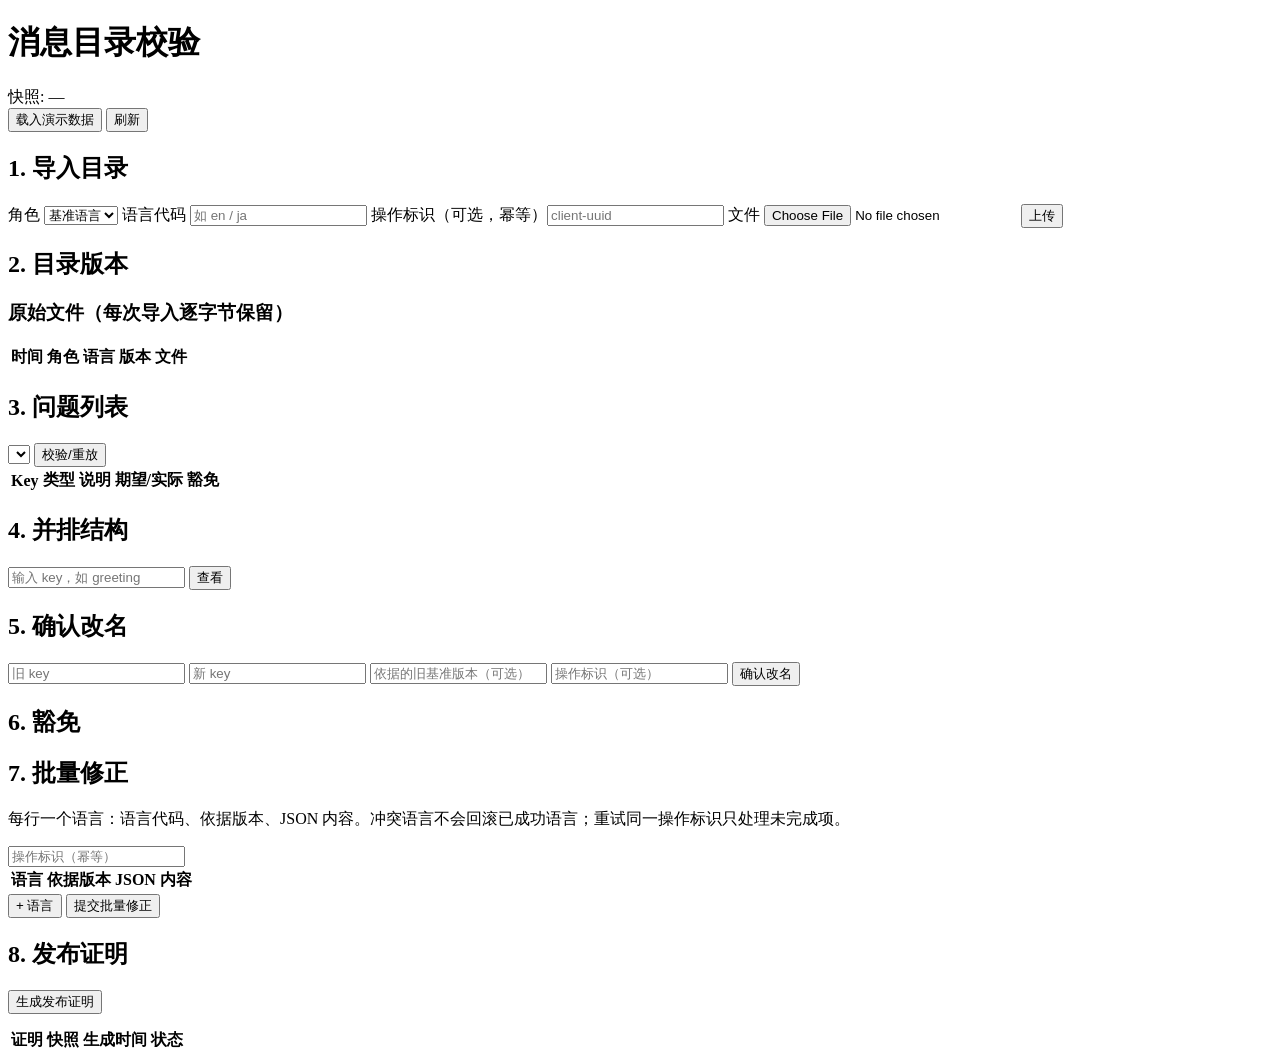
==== internal/server/web/index.html @ d96d4e53 "pwgsb 1173 run B: product snapshot (session 01a0c4fc-f690-7682-a4a0-4700d3816ffd)" ====
<!doctype html>
<html lang="zh-CN">
<head>
<meta charset="utf-8">
<meta name="viewport" content="width=device-width, initial-scale=1">
<title>消息目录校验</title>
<link rel="stylesheet" href="/static/style.css">
</head>
<body>
<header>
  <h1>消息目录校验</h1>
  <div class="snap" id="snap" title="当前已提交快照标识">快照: <span id="snapshot">—</span></div>
  <div class="snap"><button id="btn-demo" type="button">载入演示数据</button>
  <button id="btn-refresh" type="button">刷新</button></div>
</header>

<main>
  <section class="card" id="sec-import">
    <h2>1. 导入目录</h2>
    <form id="form-import">
      <label>角色
        <select name="role"><option value="baseline">基准语言</option><option value="target">目标语言</option></select>
      </label>
      <label>语言代码 <input name="language" placeholder="如 en / ja" required></label>
      <label>操作标识（可选，幂等）<input name="op_id" placeholder="client-uuid"></label>
      <label>文件 <input type="file" name="file" accept=".json,application/json" required></label>
      <input type="hidden" name="expected_snapshot" value="">
      <button type="submit">上传</button>
    </form>
    <pre id="import-result" class="result"></pre>
  </section>

  <section class="card">
    <h2>2. 目录版本</h2>
    <div id="catalogs"></div>
    <h3>原始文件（每次导入逐字节保留）</h3>
    <table id="uploads-table"><thead><tr><th>时间</th><th>角色</th><th>语言</th><th>版本</th><th>文件</th><th></th></tr></thead><tbody></tbody></table>
  </section>

  <section class="card">
    <h2>3. 问题列表</h2>
    <div class="row">
      <select id="issue-lang"></select>
      <button id="btn-issues" type="button">校验/重放</button>
      <span id="val-meta" class="muted"></span>
    </div>
    <div id="val-invalid" class="conflict hidden"></div>
    <table id="issues-table"><thead><tr><th>Key</th><th>类型</th><th>说明</th><th>期望/实际</th><th>豁免</th><th></th></tr></thead><tbody></tbody></table>
  </section>

  <section class="card">
    <h2>4. 并排结构</h2>
    <div class="row">
      <input id="key-input" placeholder="输入 key，如 greeting">
      <button id="btn-key" type="button">查看</button>
    </div>
    <div id="key-view"></div>
  </section>

  <section class="card">
    <h2>5. 确认改名</h2>
    <form id="form-rename" class="grid">
      <input name="old_key" placeholder="旧 key" required>
      <input name="new_key" placeholder="新 key" required>
      <input name="from_version" placeholder="依据的旧基准版本（可选）">
      <input name="expected_snapshot" type="hidden">
      <input name="op_id" placeholder="操作标识（可选）">
      <button type="submit">确认改名</button>
    </form>
    <div id="renames"></div>
  </section>

  <section class="card">
    <h2>6. 豁免</h2>
    <div id="exemptions"></div>
  </section>

  <section class="card">
    <h2>7. 批量修正</h2>
    <p class="muted">每行一个语言：语言代码、依据版本、JSON 内容。冲突语言不会回滚已成功语言；重试同一操作标识只处理未完成项。</p>
    <div class="grid">
      <input id="batch-op" placeholder="操作标识（幂等）">
      <input id="batch-snap" type="hidden">
    </div>
    <table id="batch-items"><thead><tr><th>语言</th><th>依据版本</th><th>JSON 内容</th></tr></thead><tbody></tbody></table>
    <div class="row">
      <button id="btn-batch-add" type="button">+ 语言</button>
      <button id="btn-batch" type="button">提交批量修正</button>
    </div>
    <pre id="batch-result" class="result"></pre>
  </section>

  <section class="card">
    <h2>8. 发布证明</h2>
    <div class="row">
      <button id="btn-cert" type="button">生成发布证明</button>
      <span id="cert-status" class="muted"></span>
    </div>
    <pre id="cert-view" class="result cert"></pre>
    <table id="certs-table"><thead><tr><th>证明</th><th>快照</th><th>生成时间</th><th>状态</th><th></th></tr></thead><tbody></tbody></table>
  </section>
</main>

<dialog id="exempt-dialog">
  <form method="dialog" id="form-exempt">
    <h3>设置豁免</h3>
    <p class="muted" id="exempt-issue"></p>
    <label>理由（必填）<input name="reason" required></label>
    <label>期限（留空为永久；RFC3339）<input name="expires_at" placeholder="2026-09-22T12:00:00Z"></label>
    <input type="hidden" name="issue_key">
    <input type="hidden" name="expected_snapshot">
    <input type="hidden" name="op_id">
    <menu><button value="cancel">取消</button><button id="exempt-ok" value="default">保存豁免</button></menu>
  </form>
</dialog>

<div id="toast"></div>
<script src="/static/app.js"></script>
</body>
</html>
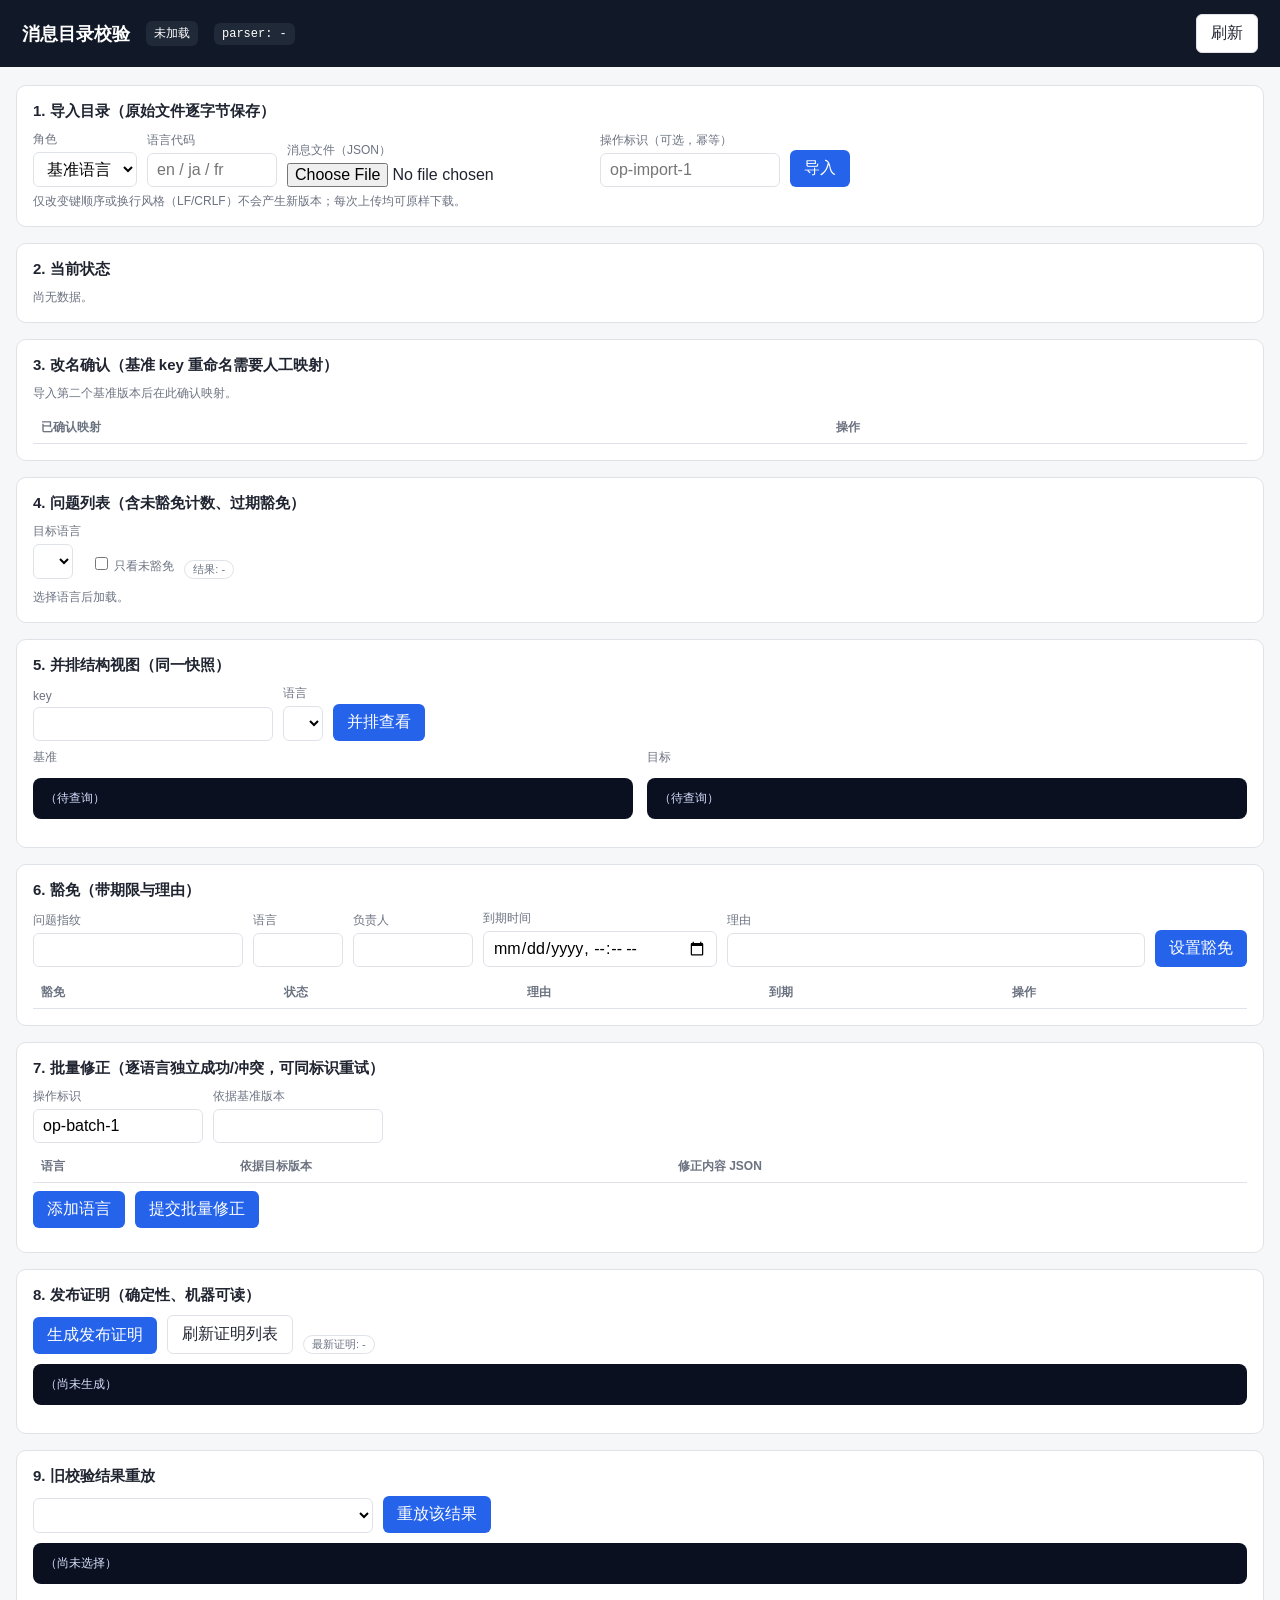
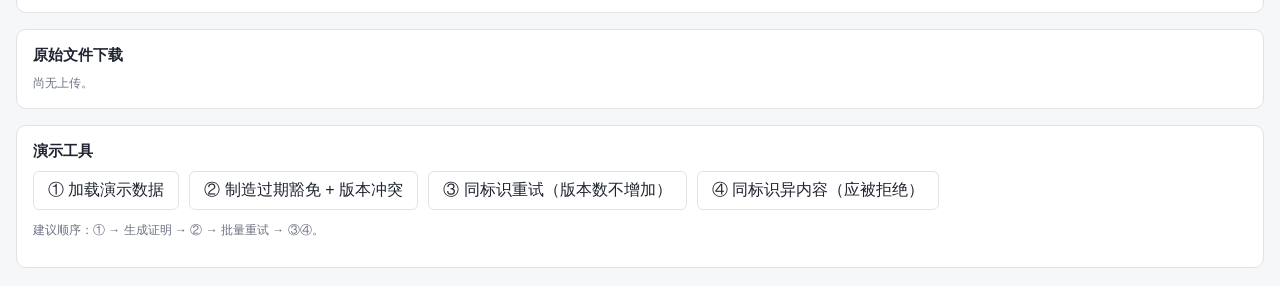
==== commit 50f2aa4d: "pwgsb 1173 run A: product snapshot (session 01a0c551-0139-7eb3-82b4-0812251c9fc0)" ====
--- a/internal/server/web/index.html
+++ b/internal/server/web/index.html
@@ -1,120 +1,560 @@
-<!doctype html>
+<!DOCTYPE html>
 <html lang="zh-CN">
 <head>
 <meta charset="utf-8">
 <meta name="viewport" content="width=device-width, initial-scale=1">
 <title>消息目录校验</title>
-<link rel="stylesheet" href="/static/style.css">
+<style>
+:root{--bg:#f6f7f9;--card:#fff;--line:#dfe3e8;--ink:#1f2430;--muted:#6b7280;
+--blue:#2563eb;--red:#dc2626;--amber:#b45309;--green:#15803d;--chip:#eef2ff;}
+*{box-sizing:border-box}
+body{margin:0;font-family:-apple-system,BlinkMacSystemFont,"Segoe UI",Roboto,"PingFang SC","Hiragino Sans GB","Microsoft YaHei",sans-serif;background:var(--bg);color:var(--ink)}
+header{background:#111827;color:#fff;padding:14px 22px;display:flex;align-items:center;gap:16px;flex-wrap:wrap}
+header h1{font-size:18px;margin:0}
+.snap{font-family:ui-monospace,Menlo,Consolas,monospace;font-size:12px;background:#1f2937;padding:4px 8px;border-radius:6px}
+main{max-width:1280px;margin:18px auto;padding:0 16px;display:grid;gap:16px}
+.card{background:var(--card);border:1px solid var(--line);border-radius:10px;padding:16px}
+.card h2{font-size:15px;margin:0 0 10px}
+.row{display:flex;gap:10px;flex-wrap:wrap;align-items:end}
+label{font-size:12px;color:var(--muted);display:block;margin-bottom:4px}
+input,select,textarea,button{font:inherit}
+input[type=text],input[type=datetime-local],select,textarea{border:1px solid var(--line);border-radius:6px;padding:7px 9px;background:#fff}
+textarea{width:100%;min-height:74px;font-family:ui-monospace,Menlo,monospace;font-size:12px}
+button{background:var(--blue);color:#fff;border:0;border-radius:6px;padding:8px 14px;cursor:pointer}
+button.ghost{background:#fff;color:var(--ink);border:1px solid var(--line)}
+button.danger{background:var(--red)}
+button:disabled{opacity:.5;cursor:default}
+table{border-collapse:collapse;width:100%;font-size:13px}
+th,td{border-bottom:1px solid var(--line);padding:7px 8px;text-align:left;vertical-align:top}
+th{color:var(--muted);font-weight:600;font-size:12px}
+code,.mono{font-family:ui-monospace,Menlo,Consolas,monospace;font-size:12px}
+.badge{display:inline-block;padding:1px 7px;border-radius:999px;font-size:11px;font-weight:600}
+.b-stale{background:#fef3c7;color:var(--amber)}
+.b-ok{background:#dcfce7;color:var(--green)}
+.b-err{background:#fee2e2;color:var(--red)}
+.b-info{background:var(--chip);color:#3730a3}
+.code{font-weight:600}
+.muted{color:var(--muted)}
+.grid2{display:grid;grid-template-columns:1fr 1fr;gap:14px}
+pre{background:#0b1020;color:#d7e0ff;padding:12px;border-radius:8px;overflow:auto;max-height:360px;font-size:12px}
+.toast{position:fixed;right:18px;bottom:18px;max-width:460px;background:#111827;color:#fff;padding:10px 14px;border-radius:8px;font-size:13px;white-space:pre-wrap;display:none;z-index:50}
+.pill{font-size:11px;border:1px solid var(--line);border-radius:999px;padding:1px 8px;color:var(--muted)}
+.conflict{background:#fffbeb;border-color:#fcd34d}
+details summary{cursor:pointer;font-size:13px}
+.small{font-size:12px}
+</style>
 </head>
 <body>
 <header>
   <h1>消息目录校验</h1>
-  <div class="snap" id="snap" title="当前已提交快照标识">快照: <span id="snapshot">—</span></div>
-  <div class="snap"><button id="btn-demo" type="button">载入演示数据</button>
-  <button id="btn-refresh" type="button">刷新</button></div>
+  <span class="snap" id="snap">未加载</span>
+  <span class="snap" id="parser">parser: -</span>
+  <span style="flex:1"></span>
+  <button class="ghost" onclick="loadState()">刷新</button>
 </header>
-
 <main>
-  <section class="card" id="sec-import">
-    <h2>1. 导入目录</h2>
-    <form id="form-import">
-      <label>角色
-        <select name="role"><option value="baseline">基准语言</option><option value="target">目标语言</option></select>
-      </label>
-      <label>语言代码 <input name="language" placeholder="如 en / ja" required></label>
-      <label>操作标识（可选，幂等）<input name="op_id" placeholder="client-uuid"></label>
-      <label>文件 <input type="file" name="file" accept=".json,application/json" required></label>
-      <input type="hidden" name="expected_snapshot" value="">
-      <button type="submit">上传</button>
-    </form>
-    <pre id="import-result" class="result"></pre>
-  </section>
-
-  <section class="card">
-    <h2>2. 目录版本</h2>
-    <div id="catalogs"></div>
-    <h3>原始文件（每次导入逐字节保留）</h3>
-    <table id="uploads-table"><thead><tr><th>时间</th><th>角色</th><th>语言</th><th>版本</th><th>文件</th><th></th></tr></thead><tbody></tbody></table>
-  </section>
-
-  <section class="card">
-    <h2>3. 问题列表</h2>
-    <div class="row">
-      <select id="issue-lang"></select>
-      <button id="btn-issues" type="button">校验/重放</button>
-      <span id="val-meta" class="muted"></span>
-    </div>
-    <div id="val-invalid" class="conflict hidden"></div>
-    <table id="issues-table"><thead><tr><th>Key</th><th>类型</th><th>说明</th><th>期望/实际</th><th>豁免</th><th></th></tr></thead><tbody></tbody></table>
-  </section>
-
-  <section class="card">
-    <h2>4. 并排结构</h2>
-    <div class="row">
-      <input id="key-input" placeholder="输入 key，如 greeting">
-      <button id="btn-key" type="button">查看</button>
-    </div>
-    <div id="key-view"></div>
-  </section>
-
-  <section class="card">
-    <h2>5. 确认改名</h2>
-    <form id="form-rename" class="grid">
-      <input name="old_key" placeholder="旧 key" required>
-      <input name="new_key" placeholder="新 key" required>
-      <input name="from_version" placeholder="依据的旧基准版本（可选）">
-      <input name="expected_snapshot" type="hidden">
-      <input name="op_id" placeholder="操作标识（可选）">
-      <button type="submit">确认改名</button>
-    </form>
-    <div id="renames"></div>
-  </section>
-
-  <section class="card">
-    <h2>6. 豁免</h2>
-    <div id="exemptions"></div>
-  </section>
-
-  <section class="card">
-    <h2>7. 批量修正</h2>
-    <p class="muted">每行一个语言：语言代码、依据版本、JSON 内容。冲突语言不会回滚已成功语言；重试同一操作标识只处理未完成项。</p>
-    <div class="grid">
-      <input id="batch-op" placeholder="操作标识（幂等）">
-      <input id="batch-snap" type="hidden">
-    </div>
-    <table id="batch-items"><thead><tr><th>语言</th><th>依据版本</th><th>JSON 内容</th></tr></thead><tbody></tbody></table>
-    <div class="row">
-      <button id="btn-batch-add" type="button">+ 语言</button>
-      <button id="btn-batch" type="button">提交批量修正</button>
-    </div>
-    <pre id="batch-result" class="result"></pre>
-  </section>
-
-  <section class="card">
-    <h2>8. 发布证明</h2>
-    <div class="row">
-      <button id="btn-cert" type="button">生成发布证明</button>
-      <span id="cert-status" class="muted"></span>
-    </div>
-    <pre id="cert-view" class="result cert"></pre>
-    <table id="certs-table"><thead><tr><th>证明</th><th>快照</th><th>生成时间</th><th>状态</th><th></th></tr></thead><tbody></tbody></table>
-  </section>
+
+<section class="card">
+  <h2>1. 导入目录（原始文件逐字节保存）</h2>
+  <div class="row">
+    <div><label>角色</label><select id="impRole"><option value="baseline">基准语言</option><option value="target">目标语言</option></select></div>
+    <div><label>语言代码</label><input type="text" id="impLang" placeholder="en / ja / fr" style="width:130px"></div>
+    <div><label>消息文件（JSON）</label><input type="file" id="impFile" accept=".json,application/json"></div>
+    <div><label>操作标识（可选，幂等）</label><input type="text" id="impOp" placeholder="op-import-1" style="width:180px"></div>
+    <button onclick="doImport()">导入</button>
+  </div>
+  <div class="small muted" style="margin-top:6px">仅改变键顺序或换行风格（LF/CRLF）不会产生新版本；每次上传均可原样下载。</div>
+</section>
+
+<section class="card">
+  <h2>2. 当前状态</h2>
+  <div id="stateBox" class="small muted">尚无数据。</div>
+</section>
+
+<section class="card">
+  <h2>3. 改名确认（基准 key 重命名需要人工映射）</h2>
+  <div id="renameBox" class="small muted">导入第二个基准版本后在此确认映射。</div>
+  <table style="margin-top:10px"><thead><tr><th>已确认映射</th><th>操作</th></tr></thead>
+  <tbody id="edgesBody"></tbody></table>
+</section>
+
+<section class="card">
+  <h2>4. 问题列表（含未豁免计数、过期豁免）</h2>
+  <div class="row" style="margin-bottom:10px">
+    <div><label>目标语言</label><select id="issueLang" onchange="loadIssues()"></select></div>
+    <label class="small"><input type="checkbox" id="onlyActive" onchange="renderIssues()"> 只看未豁免</label>
+    <span class="pill" id="issueBasis">结果: -</span>
+  </div>
+  <div id="issueBox" class="small muted">选择语言后加载。</div>
+</section>
+
+<section class="card">
+  <h2>5. 并排结构视图（同一快照）</h2>
+  <div class="row" style="margin-bottom:8px">
+    <div><label>key</label><input type="text" id="cmpKey" style="width:240px"></div>
+    <div><label>语言</label><select id="cmpLang"></select></div>
+    <button onclick="loadCompare()">并排查看</button>
+  </div>
+  <div class="grid2">
+    <div><div class="small muted">基准</div><pre id="cmpBase">（待查询）</pre></div>
+    <div><div class="small muted" id="cmpTargetTitle">目标</div><pre id="cmpTarget">（待查询）</pre></div>
+  </div>
+</section>
+
+<section class="card">
+  <h2>6. 豁免（带期限与理由）</h2>
+  <div class="row">
+    <div><label>问题指纹</label><input type="text" id="exFP" readonly style="width:210px"></div>
+    <div><label>语言</label><input type="text" id="exLang" readonly style="width:90px"></div>
+    <div><label>负责人</label><input type="text" id="exOwner" style="width:120px"></div>
+    <div><label>到期时间</label><input type="datetime-local" id="exExp"></div>
+    <div style="flex:1"><label>理由</label><input type="text" id="exReason" style="width:100%"></div>
+    <button onclick="grantEx()">设置豁免</button>
+  </div>
+  <table style="margin-top:10px"><thead><tr><th>豁免</th><th>状态</th><th>理由</th><th>到期</th><th>操作</th></tr></thead>
+  <tbody id="exBody"></tbody></table>
+</section>
+
+<section class="card">
+  <h2>7. 批量修正（逐语言独立成功/冲突，可同标识重试）</h2>
+  <div class="row">
+    <div><label>操作标识</label><input type="text" id="bOp" value="op-batch-1" style="width:170px"></div>
+    <div><label>依据基准版本</label><input type="text" id="bBase" readonly style="width:170px"></div>
+  </div>
+  <table style="margin-top:8px"><thead><tr><th>语言</th><th>依据目标版本</th><th>修正内容 JSON</th><th></th></tr></thead>
+  <tbody id="bBody"></tbody></table>
+  <div class="row" style="margin-top:8px"><button onclick="addBatchRow()">添加语言</button><button onclick="submitBatch()">提交批量修正</button></div>
+  <div id="bResult" class="small" style="margin-top:8px"></div>
+</section>
+
+<section class="card">
+  <h2>8. 发布证明（确定性、机器可读）</h2>
+  <div class="row">
+    <button onclick="genCert()">生成发布证明</button>
+    <button class="ghost" onclick="loadCerts()">刷新证明列表</button>
+    <span class="pill" id="certStatus">最新证明: -</span>
+  </div>
+  <pre id="certBox" style="margin-top:10px">（尚未生成）</pre>
+</section>
+
+<section class="card">
+  <h2>9. 旧校验结果重放</h2>
+  <div class="row"><select id="replaySel" style="min-width:340px"></select><button onclick="replayResult()">重放该结果</button></div>
+  <pre id="replayBox" style="margin-top:10px">（尚未选择）</pre>
+</section>
+
+<section class="card">
+  <h2>原始文件下载</h2>
+  <div id="rawBox" class="small muted">尚无上传。</div>
+</section>
+
+<section class="card">
+  <h2>演示工具</h2>
+  <div class="row">
+    <button class="ghost" onclick="demoSeed()">① 加载演示数据</button>
+    <button class="ghost" onclick="demoExpiredConflict()">② 制造过期豁免 + 版本冲突</button>
+    <button class="ghost" onclick="demoRetrySameOp()">③ 同标识重试（版本数不增加）</button>
+    <button class="ghost" onclick="demoSameOpDifferentContent()">④ 同标识异内容（应被拒绝）</button>
+  </div>
+  <p class="small muted" id="demoHint">建议顺序：① → 生成证明 → ② → 批量重试 → ③④。</p>
+</section>
+
 </main>
-
-<dialog id="exempt-dialog">
-  <form method="dialog" id="form-exempt">
-    <h3>设置豁免</h3>
-    <p class="muted" id="exempt-issue"></p>
-    <label>理由（必填）<input name="reason" required></label>
-    <label>期限（留空为永久；RFC3339）<input name="expires_at" placeholder="2026-09-22T12:00:00Z"></label>
-    <input type="hidden" name="issue_key">
-    <input type="hidden" name="expected_snapshot">
-    <input type="hidden" name="op_id">
-    <menu><button value="cancel">取消</button><button id="exempt-ok" value="default">保存豁免</button></menu>
-  </form>
-</dialog>
-
-<div id="toast"></div>
-<script src="/static/app.js"></script>
+<div class="toast" id="toast"></div>
+<script>
+let STATE=null, ISSUES=null, LAST_SNAP=null, ISSUES_SNAP=null;
+const $=id=>document.getElementById(id);
+function toast(msg,bad){const t=$('toast');t.textContent=msg;t.style.display='block';
+ t.style.background=bad?'#7f1d1d':'#111827';clearTimeout(t._h);t._h=setTimeout(()=>t.style.display='none',6000);}
+function esc(s){return String(s??'').replace(/[&<>]/g,c=>({'&':'&amp;','<':'&lt;','>':'&gt;'}[c]));}
+function shortId(s){return s?String(s).slice(0,16):'-';}
+
+async function api(path,opts){
+  const res=await fetch(path,opts);
+  const ct=res.headers.get('content-type')||'';
+  const body=ct.includes('json')?await res.json():await res.text();
+  if(!res.ok){const e=new Error(body.error||('HTTP '+res.status));e.kind=body.kind;e.body=body;throw e;}
+  return {body,replay:res.headers.get('x-idempotent-replay')==='true'};
+}
+
+async function loadState(){
+  const {body}=await api('/api/state');
+  STATE=body; LAST_SNAP=body.snapshot.id;
+  $('snap').textContent='快照 '+body.snapshot.id;
+  $('parser').textContent='parser: '+body.parser_version;
+  renderState(); renderRename(); renderExemptions(); renderRaws(); fillLangSelects(); loadCerts(true);
+  if(STATE.base_version){$('bBase').value=STATE.base_version.id;}
+  if(body.startup_warnings&&body.startup_warnings.length){toast(body.startup_warnings.join('\n'),true);}
+}
+
+function renderState(){
+  if(!STATE.base_version){$('stateBox').innerHTML='<span class="muted">尚未导入基准目录。</span>';return;}
+  const b=STATE.base_version;
+  let h=`<div>基准语言 <b>${esc(STATE.baseline_language)}</b> · 版本 <code>${b.id}</code> · 指纹 <code>${shortId(b.fingerprint)}</code> · ${b.keys} 条</div>`;
+  h+='<table style="margin-top:8px"><thead><tr><th>语言</th><th>目标版本</th><th>结果/依据</th><th>问题</th><th>状态</th></tr></thead><tbody>';
+  for(const [lang,lv] of Object.entries(STATE.languages)){
+    let basis=lv.current_result?('结果 '+shortId(lv.current_result.id)+'<br><span class="muted">映射 '+shortId(lv.current_result.mapping_hash)+' · parser '+lv.current_result.parser_version+'</span>'):'无结果';
+    let badge=lv.stale?`<span class="badge b-stale">已失效:${esc(lv.stale_reason)}</span>`:`<span class="badge b-ok">最新</span>`;
+    h+=`<tr><td>${esc(lang)}</td><td><code>${shortId(lv.version.id)}</code></td><td>${basis}</td>
+    <td>未豁免 <b>${lv.issue_active}</b> / 共 ${lv.issue_total}${lv.exempted?` · 豁免 ${lv.exempted}（过期 ${lv.expired}）`:''}</td>
+    <td>${badge}</td></tr>`;
+  }
+  h+='</tbody></table>';
+  $('stateBox').innerHTML=h;
+}
+
+function fillLangSelects(){
+  const langs=Object.keys(STATE.languages||{}).sort();
+  for(const id of ['issueLang','cmpLang']){
+    const sel=$(id);const cur=sel.value;sel.innerHTML='';
+    langs.forEach(l=>{const o=document.createElement('option');o.value=l;o.textContent=l;sel.appendChild(o);});
+    if(cur)sel.value=cur;
+  }
+  const sel=$('replaySel');
+  sel.innerHTML='';
+  // populated from result list endpoint lazily; derive from issues calls below
+}
+</script>
+<script>
+async function doImport(){
+  const f=$('impFile').files[0];
+  if(!f){toast('请选择文件',true);return;}
+  const lang=$('impLang').value.trim();
+  if(!lang){toast('请填写语言代码',true);return;}
+  const fd=new FormData();
+  fd.append('role',$('impRole').value);fd.append('language',lang);
+  fd.append('file',f);
+  if($('impOp').value.trim())fd.append('operation_id',$('impOp').value.trim());
+  fd.append('snapshot_id',LAST_SNAP||'');
+  try{
+    const {body,replay}=await api('/api/import',{method:'POST',body:fd});
+    await loadState();
+    toast((replay?'[幂等重放] ':'')+'导入完成: 版本 '+body.version_id.slice(0,14)+(body.version_created?'（新版本）':'（版本不变）'));
+  }catch(e){toast('导入失败: '+e.message,true);}
+}
+
+async function loadIssues(){
+  const lang=$('issueLang').value;if(!lang)return;
+  try{
+    const {body}=await api(`/api/issues?language=${encodeURIComponent(lang)}`);
+    ISSUES=body;ISSUES_SNAP=body.snapshot.id;renderIssues();
+    $('issueBasis').textContent=`快照 ${body.snapshot.id.slice(0,18)} · 结果 ${body.result_id.slice(0,14)} · parser ${body.parser_version}`+
+      (body.stale?` · 已失效(${body.stale_reason})`:' · 最新');
+  }catch(e){$('issueBox').innerHTML='<span class="badge b-err">'+esc(e.message)+'</span>';}
+}
+
+function renderIssues(){
+  if(!ISSUES)return;
+  const only=$('onlyActive').checked;
+  let h=`<table><thead><tr><th>代码</th><th>key</th><th>详情</th><th>期望 / 实际</th><th>豁免</th><th></th></tr></thead><tbody>`;
+  let rows=ISSUES.issues.filter(r=>!only||!r.exempted);
+  if(!rows.length){h+='<tr><td colspan="6" class="muted">没有匹配的问题。</td></tr>';}
+  for(const r of rows){
+    let ex=r.exempted?`<span class="badge b-ok">已豁免至 ${esc(r.exemption.expires_at)}</span>`:
+      (r.expired?`<span class="badge b-stale">豁免已过期</span>`:`<span class="badge b-err">未豁免</span>`);
+    let ea=r.expected&&r.expected.length?`<div class="muted">期望: ${r.expected.map(esc).join(', ')}</div>`:'';
+    let aa=r.actual&&r.actual.length?`<div class="muted">实际: ${r.actual.map(esc).join(', ')}</div>`:'';
+    h+=`<tr><td class="code">${esc(r.issue.code)}</td><td><code>${esc(r.issue.key)}</code></td>
+    <td>${esc(r.issue.detail)}</td><td>${ea}${aa}</td><td>${ex}</td>
+    <td><button class="ghost" onclick='pickExemption(${JSON.stringify(r).replace(/'/g,"&#39;")})'>豁免</button></td></tr>`;
+  }
+  h+='</tbody></table>';
+  h+=`<div style="margin-top:8px">未豁免计数: <b>${ISSUES.active_count}</b> / 总问题 ${ISSUES.issues.length}</div>`;
+  $('issueBox').innerHTML=h;
+}
+
+function pickExemption(r){
+  $('exFP').value=r.issue.fingerprint;$('exLang').value=r.issue.language;
+  $('exReason').value='针对 '+r.issue.code+' ('+(r.issue.key||'')+') 的发布豁免';
+  const d=new Date(Date.now()+3*24*3600*1000);
+  $('exExp').value=d.toISOString().slice(0,16);
+  window.scrollTo(0,document.body.scrollHeight);
+}
+
+async function loadCompare(){
+  const lang=$('cmpLang').value;const key=$('cmpKey').value.trim();
+  if(!lang||!key){toast('请选择语言并填写 key',true);return;}
+  try{
+    const {body}=await api(`/api/issues?language=${encodeURIComponent(lang)}`);
+    const rid=body.result_id;
+    const r=await api(`/api/results/${rid}`);
+    const d=r.body;
+    const be=(d.result.base_entries||[]).find(e=>e.key===key);
+    const match=(d.result.matches||[]).find(m=>m.base_key===key);
+    const tkey=match?match.target_key:key;
+    const te=(d.result.target_entries||[]).find(e=>e.key===tkey);
+    $('cmpBase').textContent=be?JSON.stringify(be,null,2):'(基准无此 key)';
+    $('cmpTargetTitle').textContent=`目标 ${lang} · key=${tkey}`+(match&&match.renamed?' (改名映射)':'');
+    $('cmpTarget').textContent=te?JSON.stringify(te,null,2):'(目标无对应消息)';
+    toast(`并排视图依据: 结果 ${rid.slice(0,10)} / 快照 ${d.snapshot.id.slice(0,10)}`+
+      (d.stale?'（历史结果，写操作需重新校验）':''),d.stale);
+    populateReplay(rid,d.stale);
+  }catch(e){toast(e.message,true);}
+}
+function populateReplay(rid,stale){const sel=$('replaySel');
+  if(!Array.from(sel.options).some(o=>o.value===rid)){const o=document.createElement('option');
+  o.value=rid;o.textContent=rid.slice(0,14)+(stale?' (历史)':' (当前)');sel.appendChild(o);}sel.value=rid;}
+</script>
+<script>
+function renderRename(){
+  const box=$('renameBox');
+  const pend=(STATE.pending_renames||[])[0];
+  if(pend){
+    let h=`<div class="small">基准 <code>${shortId(pend.from_version_id)}</code> → <code>${shortId(pend.to_version_id)}</code>：
+      删除 ${pend.removed.length} 个 key，新增 ${pend.added.length} 个 key。改名不会自动建立，必须逐条确认。</div>
+      <table style="margin-top:8px"><thead><tr><th>旧 key（删除）</th><th>新 key（新增）</th><th>操作标识</th><th></th></tr></thead><tbody>`;
+    for(let i=0;i<Math.max(pend.removed.length,pend.added.length);i++){
+      h+=`<tr><td><select data-r=from data-i="${i}">${pend.removed.map(k=>`<option ${i===pend.removed.indexOf(k)?'selected':''}>${esc(k)}</option>`).join('')}</select></td>
+      <td><select data-r=to data-i="${i}">${pend.added.map(k=>`<option ${i===pend.added.indexOf(k)?'selected':''}>${esc(k)}</option>`).join('')}</select></td>
+      <td><input type="text" class="rop" data-i="${i}" value="op-rename-${i+1}" style="width:150px"></td>
+      <td><button onclick="confirmRename(${i})">确认改名</button></td></tr>`;
+    }
+    h+='</tbody></table>';box.innerHTML=h;
+  }else{box.innerHTML='<span class="muted">没有待确认的改名（当前基准版本未发生 key 增删，或已全部确认）。</span>';}
+  const eb=$('edgesBody');eb.innerHTML='';
+  (STATE.edges||[]).forEach(e=>{
+    const tr=document.createElement('tr');
+    tr.innerHTML=`<td><code>${esc(e.from_key)}</code> → <code>${esc(e.to_key)}</code><br><span class="muted small">${shortId(e.from_version_id)} → ${shortId(e.to_version_id)}</span></td><td><span class="badge b-ok">已确认</span></td>`;
+    eb.appendChild(tr);});
+}
+
+async function confirmRename(i){
+  const pend=STATE.pending_renames[0];
+  const fromSel=document.querySelector(`select[data-r=from][data-i="${i}"]`);
+  const toSel=document.querySelector(`select[data-r=to][data-i="${i}"]`);
+  const op=document.querySelector(`input.rop[data-i="${i}"]`).value.trim();
+  try{
+    const {body,replay}=await api('/api/rename',{method:'POST',headers:{'Content-Type':'application/json'},
+      body:JSON.stringify({operation_id:op,snapshot_id:LAST_SNAP,from_version_id:pend.from_version_id,
+      to_version_id:pend.to_version_id,from_key:fromSel.value,to_key:toSel.value})});
+    await loadState();toast((replay?'[幂等重放] ':'')+'改名映射已确认');
+  }catch(e){toast('改名被拒绝: '+e.message,true);}
+}
+
+function renderExemptions(){
+  const eb=$('exBody');eb.innerHTML='';
+  (STATE.exemptions||[]).forEach(v=>{
+    const e=v.exemption;
+    const badge=v.active?'<span class="badge b-ok">生效中</span>':
+      (e.revoked_at?'<span class="badge b-info">已撤销</span>':'<span class="badge b-stale">已过期</span>');
+    const tr=document.createElement('tr');
+    tr.innerHTML=`<td><code>${shortId(e.id)}</code><br><span class="muted small">${esc(e.language)} · ${esc(e.code)} · ${esc(e.key||'')}</span></td>
+      <td>${badge}</td><td>${esc(e.reason)}</td><td class="small">${esc(e.expires_at)}</td>
+      <td>${v.active?`<button class="danger" onclick="revokeEx('${e.id}')">撤销</button>`:''}</td>`;
+    eb.appendChild(tr);
+  });
+}
+
+async function grantEx(){
+  if(!$('exFP').value){toast('请先在问题列表选择豁免',true);return;}
+  const exp=new Date($('exExp').value).toISOString();
+  const op='op-ex-'+$('exFP').value.slice(0,8)+'-'+Date.now();
+  try{
+    const {body}=await api('/api/exemption',{method:'POST',headers:{'Content-Type':'application/json'},
+      body:JSON.stringify({operation_id:op,snapshot_id:ISSUES_SNAP||LAST_SNAP,action:'grant',
+      issue_fingerprint:$('exFP').value,language:$('exLang').value,
+      reason:$('exReason').value,owner:$('exOwner').value||'owner',expires_at:exp})});
+    await loadState();await loadIssues();toast('豁免已设置，至 '+body.exemption.expires_at);
+  }catch(e){toast('豁免失败: '+e.message,true);}
+}
+async function revokeEx(id){
+  const op='op-revoke-'+id.slice(0,10);
+  try{await api('/api/exemption',{method:'POST',headers:{'Content-Type':'application/json'},
+    body:JSON.stringify({operation_id:op,snapshot_id:LAST_SNAP,action:'revoke',exemption_id:id})});
+    await loadState();toast('豁免已撤销');
+  }catch(e){toast(e.message,true);}
+}
+</script>
+<script>
+function addBatchRow(){
+  const langs=Object.keys(STATE.languages||{});
+  const tb=$('bBody');const i=tb.rows.length;
+  const tr=document.createElement('tr');
+  tr.innerHTML=`<td><input class="bl" style="width:80px" value="${langs[i]||''}"></td>
+    <td class="mono small bver">${shortId(langs[i]&&STATE.languages[langs[i]].version.id)||''}</td>
+    <td><textarea class="bc" placeholder='{"greeting":"Bonjour {name} !"}'></textarea></td>
+    <td><button class="ghost" onclick="this.closest('tr').remove()">删除</button></td>`;
+  tb.appendChild(tr);
+  tr.querySelector('.bl').addEventListener('change',e=>{
+    const lv=STATE.languages[e.target.value];
+    tr.querySelector('.bver').textContent=lv?shortId(lv.version.id):'';
+  });
+}
+
+async function submitBatch(){
+  const items=[];
+  for(const tr of $('bBody').rows){
+    const lang=tr.querySelector('.bl').value.trim();
+    const content=tr.querySelector('.bc').value.trim();
+    if(!lang||!content)continue;
+    const lv=STATE.languages[lang];
+    items.push({language:lang,filename:lang+'.json',content_json:content,
+      expected_target_version_id:lv?lv.version.id:''});
+  }
+  if(!items.length){toast('请填写至少一行',true);return;}
+  $('bResult').innerHTML='提交中…';
+  try{
+    const {body,replay}=await api('/api/batch',{method:'POST',headers:{'Content-Type':'application/json'},
+      body:JSON.stringify({operation_id:$('bOp').value.trim(),snapshot_id:LAST_SNAP,
+      expected_base_version_id:$('bBase').value,items})});
+    let h=(replay?'<span class="badge b-info">同标识重试：返回既有回执，未重复应用</span> ':'')+
+      (body.base_ok?'':'<span class="badge b-err">基准版本冲突</span> ')+
+      (body.all_succeeded?'<span class="badge b-ok">全部成功</span>':'<span class="badge b-stale">部分成功</span>');
+    h+='<table style="margin-top:6px"><thead><tr><th>语言</th><th>结果</th><th>版本</th><th>原因</th></tr></thead><tbody>';
+    for(const s of body.subs){
+      h+=`<tr class="${s.status==='conflict'?'conflict':''}"><td>${esc(s.language)}</td>
+      <td>${s.status==='success'?'<span class="badge b-ok">成功</span>':'<span class="badge b-err">冲突</span>'}</td>
+      <td><code>${shortId(s.version_id)}</code></td><td class="small">${esc(s.reason||'')}</td></tr>`;
+    }
+    h+='</tbody></table>';
+    $('bResult').innerHTML=h;
+    await loadState();
+  }catch(e){$('bResult').innerHTML='<span class="badge b-err">'+esc(e.message)+'</span>';toast(e.message,true);}
+}
+
+async function genCert(){
+  try{
+    const {body}=await api('/api/certs',{method:'POST',headers:{'Content-Type':'application/json'},
+      body:JSON.stringify({snapshot_id:LAST_SNAP})});
+    $('certBox').textContent=body.bytes;
+    $('certStatus').textContent='最新证明: '+body.meta.id.slice(0,18)+(body.current?'（对应当前状态）':'（历史状态）');
+    await loadCerts(true);
+  }catch(e){toast('证明生成失败: '+e.message,true);$('certStatus').textContent='生成被拒绝';}
+}
+async function loadCerts(silent){
+  try{
+    const {body}=await api('/api/certs');
+    if(!silent||!$('certBox').textContent.startsWith('{')&&!$('certBox').textContent.startsWith(' ') && body.certs.length){
+      const latest=body.certs.find(c=>c.meta.id===STATE.latest_cert?.id)||body.certs[0];
+      if(latest){$('certStatus').textContent='最新证明: '+latest.meta.id.slice(0,18)+(latest.current?'（当前）':'（历史）');}
+    }
+  }catch(e){if(!silent)toast(e.message,true);}
+}
+
+async function replayResult(){
+  const id=$('replaySel').value;if(!id)return;
+  const {body}=await api('/api/results/'+id);
+  $('replayBox').textContent=JSON.stringify({snapshot:body.snapshot,basis:{
+    parser_version:body.meta.parser_version,base_version_id:body.meta.base_version_id,
+    target_version_id:body.meta.target_version_id,mapping_hash:body.meta.mapping_hash},
+    stale:body.stale,stale_reason:body.reason,
+    issues:body.result.issues,matches:body.result.matches,
+    base_entries:body.result.base_entries,target_entries:body.result.target_entries},null,2);
+  toast('已重放固定结果 '+id.slice(0,10)+(body.stale?'（已失效，仅供查看）':'（仍为当前）'),body.stale);
+}
+
+function renderRaws(){
+  const box=$('rawBox');
+  let rows='';
+  for(const [lid,lv] of Object.entries(STATE.languages||{})){
+    for(const uid of (lv.version.upload_ids||[])){
+      rows+=`<span class="pill" style="margin:2px"><a href="/api/raw/${uid}">下载 ${esc(lv.version.fingerprint.slice(0,8))}… 上传</a></span> `;
+    }
+  }
+  box.innerHTML=rows||'<span class="muted">尚无上传。</span>';
+}
+</script>
+<script>
+async function postJSON(path,obj){
+  const res=await fetch(path,{method:'POST',headers:{'Content-Type':'application/json'},body:JSON.stringify(obj)});
+  const b=await res.json();
+  if(!res.ok){const e=new Error(b.error||'HTTP '+res.status);e.kind=b.kind;throw e;}
+  return b;
+}
+async function importJSON(role,lang,obj,op){
+  return postJSON('/api/import',{role,language:lang,filename:lang+'.json',
+    content:new TextEncoder().encode(JSON.stringify(obj,null,2)),operation_id:op,snapshot_id:LAST_SNAP});
+}
+async function demoSeed(){
+  try{
+    await importJSON('baseline','en',{
+      greeting:"Hello {name}!",
+      items:"{count, plural, one {# item} other {# items}}",
+      welcome:"Welcome back, <b>{name}</b>.",
+      choose:"{gender, select, male {Sir} female {Madam} other {Friend}}",
+      quote:"It''s {name}, use '{curly}' now"
+    },'op-seed-base-v1');
+    await loadState();
+    await importJSON('target','ja',{
+      greeting:"こんにちは {name}！",
+      items:"{count, plural, other {# 件}}",
+      welcome:"おかえりなさい、<b>{name}</b>。",
+      choose:"{gender, select, female {様} other {皆様}}",
+      quote:"{name} です"
+    },'op-seed-ja-v1');
+    await loadState();
+    if(!$('bBody').rows.length)addBatchRow();
+    toast('演示数据已导入：ja 缺少 plural one、select male、引号处理不同。');
+  }catch(e){toast('演示数据失败: '+e.message,true);}
+}
+
+async function demoExpiredConflict(){
+  try{
+    // 先给 ja 的一个问题设置“立即过期”的豁免
+    const iss=await api(`/api/issues?language=ja`);
+    const row=iss.body.issues[0];
+    const past=new Date(Date.now()-60000).toISOString();
+    try{
+      await postJSON('/api/exemption',{operation_id:'op-demo-exp',snapshot_id:LAST_SNAP,action:'grant',
+        issue_fingerprint:row.issue.fingerprint,language:'ja',code:row.issue.code,key:row.issue.key,
+        reason:'演示：制造一个已到期豁免',owner:'demo',expires_at:past});
+    }catch(e){/* 过期时间不能未来，改用 grant 后再由演示观察 */}
+    // 合法做法：设置1秒后到期的豁免
+    const soon=new Date(Date.now()+1500).toISOString();
+    try{
+      await postJSON('/api/exemption',{operation_id:'op-demo-soon',snapshot_id:LAST_SNAP,action:'grant',
+        issue_fingerprint:row.issue.fingerprint,language:'ja',code:row.issue.code,key:row.issue.key,
+        reason:'演示：1.5 秒后到期',owner:'demo',expires_at:soon});
+    }catch(e){}
+    // 导入新基准（内容变化）-> 批量修正依据的旧基准失效
+    await importJSON('baseline','en',{
+      greeting:"Hi {name}!",
+      items:"{count, plural, one {# item} other {# items}}",
+      welcome:"Welcome back, <b>{name}</b>.",
+      choose:"{gender, select, male {Sir} female {Madam} other {Friend}}",
+      quote:"It''s {name}, use '{curly}' now",
+      newkey:"new message"
+    },'op-demo-base-v2');
+    await loadState();
+    // 预填一个批量修正行，依据版本是 *旧* 目标版本，且基准版本不匹配
+    const oldJa=(await fetch('/api/state').then(r=>r.json())).languages.ja.version.id;
+    $('bBody').innerHTML='';addBatchRow();
+    const tr=$('bBody').rows[0];
+    tr.querySelector('.bl').value='ja';tr.querySelector('.bver').textContent=oldJa.slice(0,16);
+    tr.querySelector('.bc').value=JSON.stringify({greeting:"やあ {name}！",items:"{count, plural, other {# 件}}",
+      welcome:"おかえりなさい、<b>{name}</b>。",
+      choose:"{gender, select, female {様} other {皆様}}",quote:"{name} です",newkey:"新規メッセージ"},null,2);
+    $('bOp').value='op-demo-batch-retry';
+    toast('已制造：豁免即将到期 + 新基准版本；批量修正行携带旧依据。等待约 2 秒后提交可看到“已过期”。');
+  }catch(e){toast(e.message,true);}
+}
+
+async function demoRetrySameOp(){
+  // 直接重放导入操作标识，验证版本数不增加
+  try{
+    const out=await postJSON('/api/import',{role:'target',language:'ja',filename:'ja.json',
+      content:new TextEncoder().encode(JSON.stringify({
+        greeting:"こんにちは {name}！",items:"{count, plural, other {# 件}}",
+        welcome:"おかえりなさい、<b>{name}</b>。",
+        choose:"{gender, select, female {様} other {皆様}}",quote:"{name} です"},null,2)),
+      operation_id:'op-seed-ja-v1'});
+    await loadState();
+    toast('同标识重复提交: version_created='+out.version_created+'，返回既有结果，未新增版本。');
+  }catch(e){toast(e.message,true);}
+}
+
+async function demoSameOpDifferentContent(){
+  try{
+    await postJSON('/api/import',{role:'target',language:'ja',filename:'ja.json',
+      content:new TextEncoder().encode(JSON.stringify({greeting:"DIFFERENT {name}"}),null,2)),
+      operation_id:'op-seed-ja-v1'});
+    toast('异常：应当被拒绝',true);
+  }catch(e){
+    toast('同标识异内容被明确拒绝 ('+e.kind+'): '+e.message,true);
+  }
+}
+
+loadState().then(()=>{ /* initial render */ });
+</script>
 </body>
 </html>
